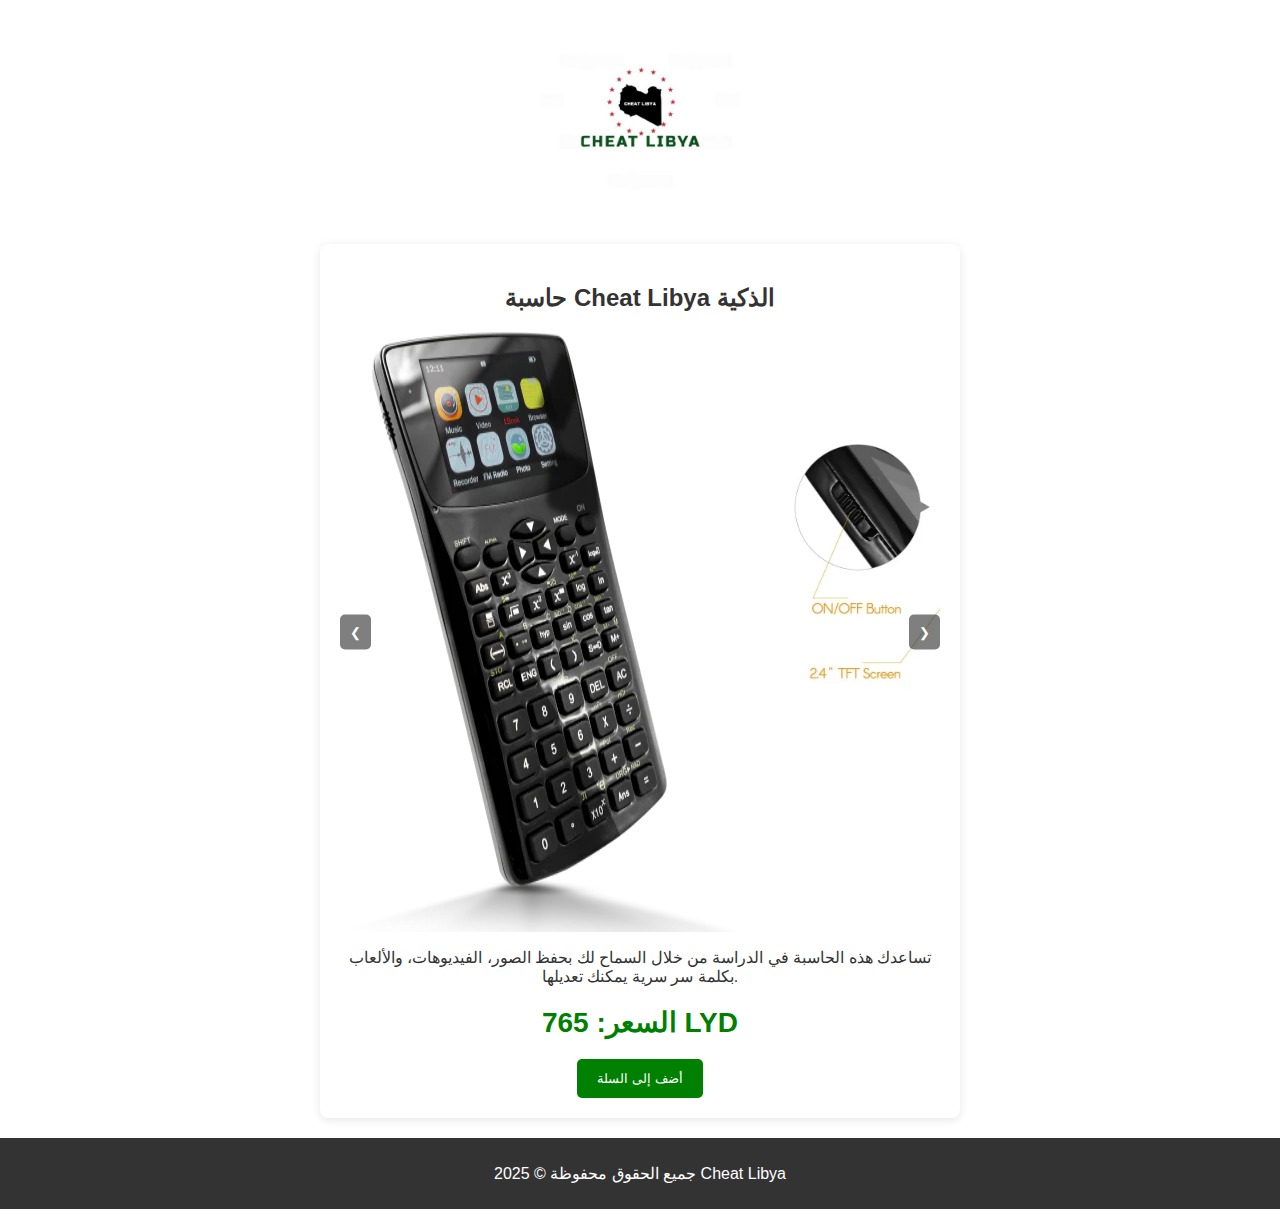
==== index.html @ 74166b25 "Add files via upload" ====
<!DOCTYPE html>
<html lang="ar">
<head>
    <meta charset="UTF-8">
    <meta name="viewport" content="width=device-width, initial-scale=1.0">
    <title>Cheat Libya - تشيت ليبيا</title>
    <link rel="stylesheet" href="styles.css">
    <style>
        .carousel {
            position: relative;
            max-width: 100%;
            margin: auto;
            overflow: hidden;
        }

        .carousel-images {
            display: flex;
            transition: transform 0.5s ease;
        }

        .carousel img {
            max-width: 100%;
            height: auto;
            border-radius: 8px;
        }

        .carousel-buttons {
            position: absolute;
            top: 50%;
            width: 100%;
            display: flex;
            justify-content: space-between;
            transform: translateY(-50%);
        }

        .carousel-button {
            background-color: rgba(0, 0, 0, 0.5);
            color: white;
            border: none;
            padding: 10px;
            cursor: pointer;
        }
    </style>
</head>
<body>

<header>
    <img src="Cheat Libya (1).png" alt="شعار Cheat Libya" class="logo">
</header>

<div class="container">
    <h2>حاسبة Cheat Libya الذكية</h2>
    
    <div class="carousel">
        <div class="carousel-images" id="carouselImages">
            <img src="calcpic1.png" alt="Image 1">
            <img src="calcpic2.png" alt="Image 2">
            <img src="calcpic3.png" alt="Image 3">
        </div>
        <div class="carousel-buttons">
            <button class="carousel-button" onclick="prevImage()">&#10094;</button>
            <button class="carousel-button" onclick="nextImage()">&#10095;</button>
        </div>
    </div>

    <p>تساعدك هذه الحاسبة في الدراسة من خلال السماح لك بحفظ الصور، الفيديوهات، والألعاب بكلمة سر سرية يمكنك تعديلها.</p>
    <p class="price">السعر: 765 LYD</p>
    <button onclick="addToCart()">أضف إلى السلة</button>
</div>

<footer>
    <p>جميع الحقوق محفوظة &copy; 2025 Cheat Libya</p>
</footer>

<script>
    let currentIndex = 0;

    function showImage(index) {
        const images = document.getElementById('carouselImages');
        const totalImages = images.children.length;
        if (index >= totalImages) {
            currentIndex = 0;
        } else if (index < 0) {
            currentIndex = totalImages - 1;
        } else {
            currentIndex = index;
        }

        const offset = -currentIndex * 100; // Adjust for image width
        images.style.transform = `translateX(${offset}%)`;
    }

    function nextImage() {
        showImage(currentIndex + 1);
    }

    function prevImage() {
        showImage(currentIndex - 1);
    }

    function addToCart() {
        window.location.href = "info.html"; // Redirect to the info page
    }
</script>

</body>
</html>
---- styles.css ----
body {
    font-family: 'Arial', sans-serif;
    background-color: white; /* Changed background to white */
    color: #333;
    text-align: center;
    margin: 0;
}

header {
    background: none; /* Removed background */
}

.logo {
    max-width: 200px; /* Make the logo bigger */
    margin: 20px 0; /* Add some margin above and below the logo */
}

.container {
    max-width: 600px;
    margin: auto;
    padding: 20px;
    background: white; /* Ensure the container is also white */
    border-radius: 8px;
    box-shadow: 0 2px 10px rgba(0, 0, 0, 0.1);
}

.product-image {
    max-width: 100%;
    height: auto;
    border-radius: 8px;
}

.price {
    font-size: 28px;
    color: green;
    margin: 20px 0;
    font-weight: bold;
}

button {
    background-color: green;
    color: white;
    padding: 12px 20px;
    border: none;
    border-radius: 5px;
    cursor: pointer;
    transition: background-color 0.3s;
}

button:hover {
    background-color: darkgreen;
}

footer {
    background-color: #333;
    color: white;
    padding: 10px 0;
    margin-top: 20px;
}

/* Input and Select Styles */
input, select {
    width: 100%;
    padding: 15px; /* Increased padding for larger input fields */
    margin: 10px 0;
    border: 1px solid #ccc;
    border-radius: 5px;
    font-size: 16px; /* Larger font size for better readability */
}

/* Responsive Styles */
@media (max-width: 768px) {
    .container {
        padding: 15px;
        margin: 10px;
    }

    .price {
        font-size: 24px;
    }

    button {
        width: 100%;
        padding: 10px;
    }
}

@media (max-width: 480px) {
    header {
        height: auto; /* Adjust header height for mobile */
    }

    .container {
        padding: 10px;
    }

    .price {
        font-size: 20px;
    }

    button {
        font-size: 16px;
    }
}
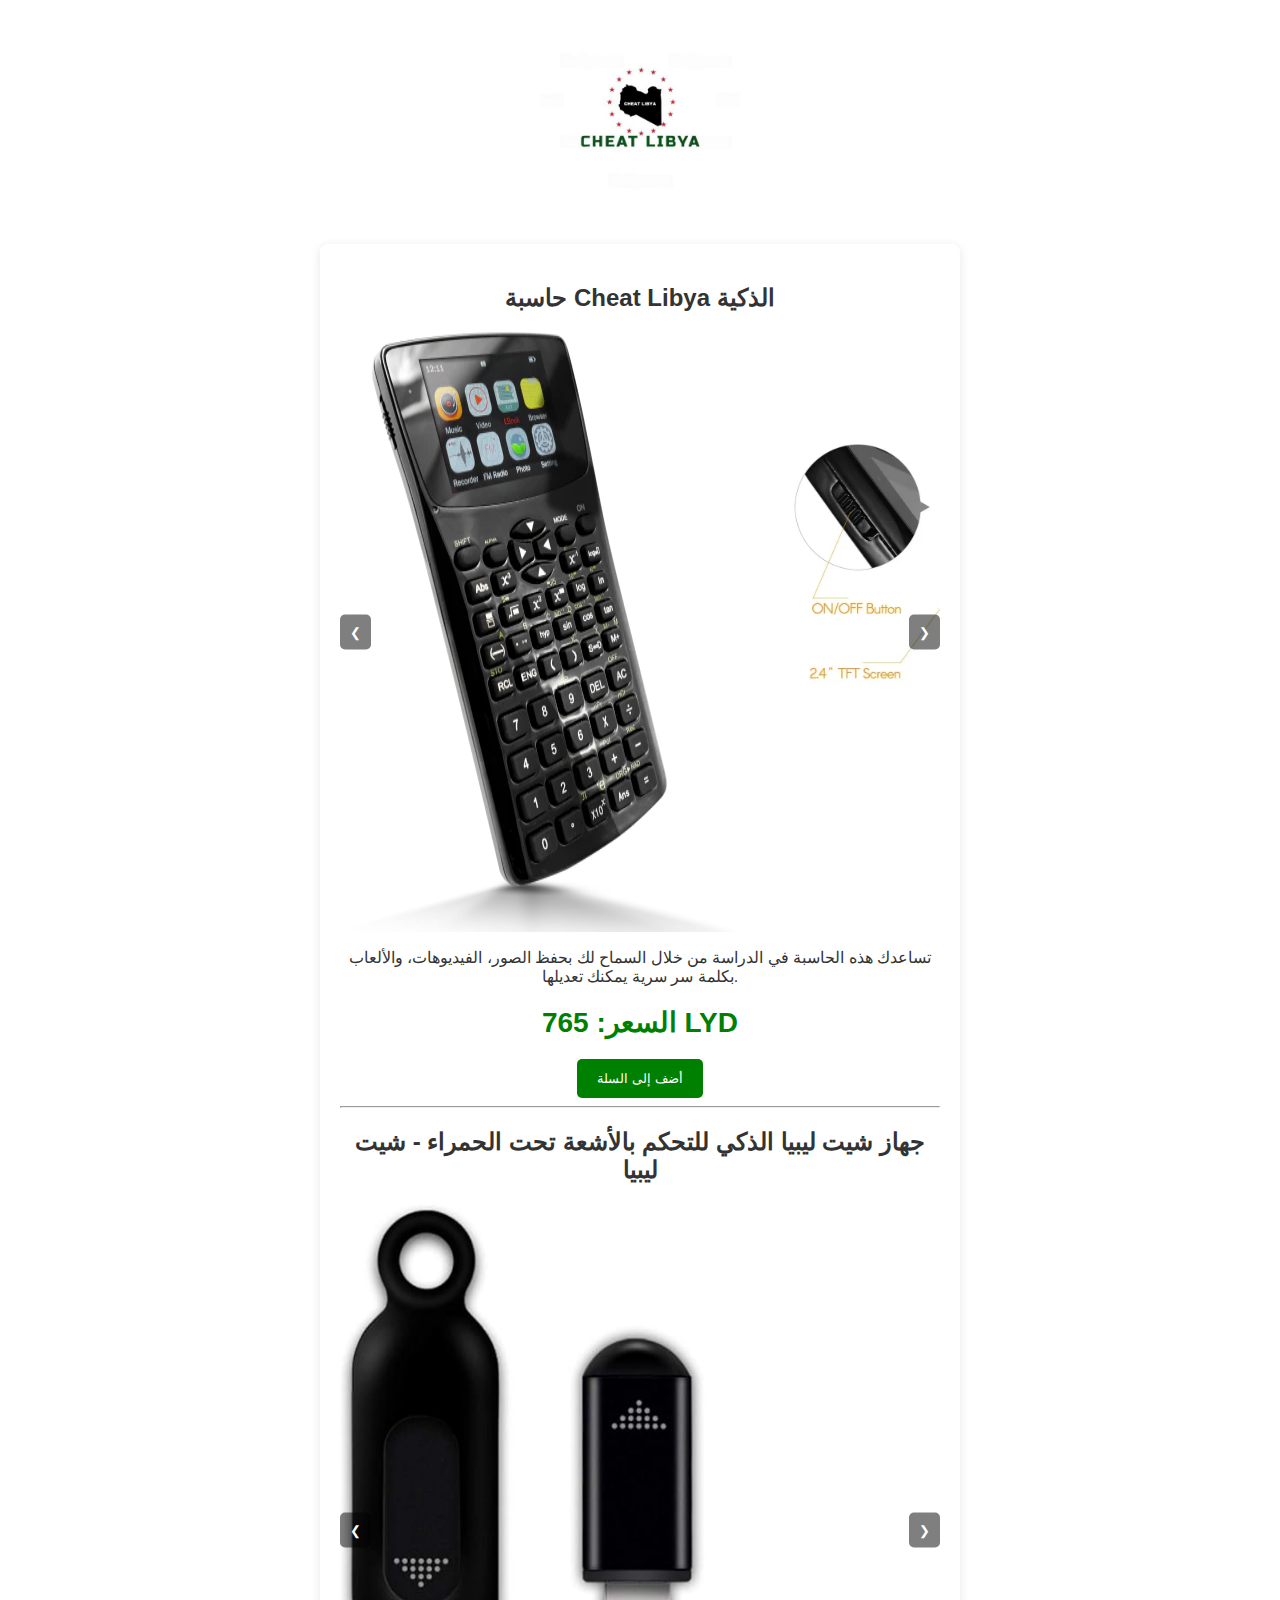
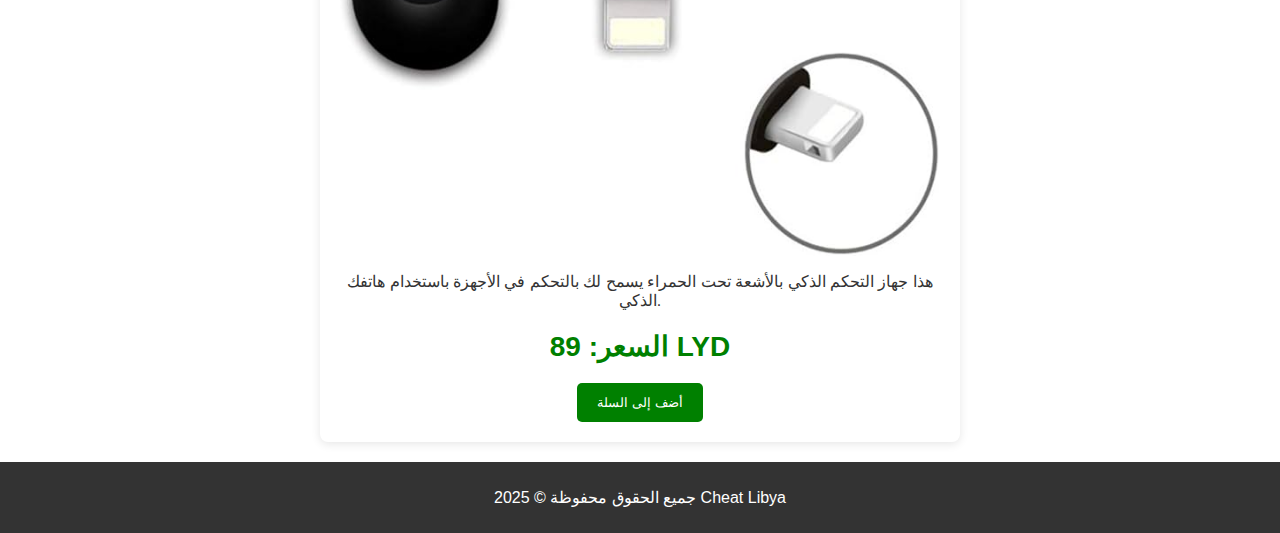
==== commit bcd73de8: "Add files via upload" ====
--- a/index.html
+++ b/index.html
@@ -58,13 +58,33 @@
             <img src="calcpic3.png" alt="Image 3">
         </div>
         <div class="carousel-buttons">
-            <button class="carousel-button" onclick="prevImage()">&#10094;</button>
-            <button class="carousel-button" onclick="nextImage()">&#10095;</button>
+            <button class="carousel-button" onclick="prevImage('carouselImages', 'calc')">&#10094;</button>
+            <button class="carousel-button" onclick="nextImage('carouselImages', 'calc')">&#10095;</button>
         </div>
     </div>
 
     <p>تساعدك هذه الحاسبة في الدراسة من خلال السماح لك بحفظ الصور، الفيديوهات، والألعاب بكلمة سر سرية يمكنك تعديلها.</p>
     <p class="price">السعر: 765 LYD</p>
+    <button onclick="addToCart()">أضف إلى السلة</button>
+    
+    <hr> <!-- Separator for the new item -->
+
+    <h2>جهاز شيت ليبيا الذكي للتحكم بالأشعة تحت الحمراء - شيت ليبيا</h2>
+    
+    <div class="carousel">
+        <div class="carousel-images" id="remoteCarouselImages">
+            <img src="cheat IR.jpg" alt="صورة جهاز التحكم 1">
+            <img src="cheat IR 2.jpg" alt="صورة جهاز التحكم 2">
+            <img src="cheat IR 3.jpg" alt="صورة جهاز التحكم 3">
+        </div>
+        <div class="carousel-buttons">
+            <button class="carousel-button" onclick="prevImage('remoteCarouselImages', 'remote')">&#10094;</button>
+            <button class="carousel-button" onclick="nextImage('remoteCarouselImages', 'remote')">&#10095;</button>
+        </div>
+    </div>
+
+    <p>هذا جهاز التحكم الذكي بالأشعة تحت الحمراء يسمح لك بالتحكم في الأجهزة باستخدام هاتفك الذكي.</p>
+    <p class="price">السعر: 89 LYD</p>
     <button onclick="addToCart()">أضف إلى السلة</button>
 </div>
 
@@ -73,29 +93,38 @@
 </footer>
 
 <script>
-    let currentIndex = 0;
+    let currentIndexCalc = 0;
+    let currentIndexRemote = 0;
 
-    function showImage(index) {
-        const images = document.getElementById('carouselImages');
+    function showImage(index, carouselId) {
+        const images = document.getElementById(carouselId);
         const totalImages = images.children.length;
         if (index >= totalImages) {
-            currentIndex = 0;
+            index = 0;
         } else if (index < 0) {
-            currentIndex = totalImages - 1;
-        } else {
-            currentIndex = index;
+            index = totalImages - 1;
         }
 
-        const offset = -currentIndex * 100; // Adjust for image width
+        const offset = -index * 100; // Adjust for image width
         images.style.transform = `translateX(${offset}%)`;
+
+        return index; // return the current index
     }
 
-    function nextImage() {
-        showImage(currentIndex + 1);
+    function nextImage(carouselId) {
+        if (carouselId === 'carouselImages') {
+            currentIndexCalc = showImage(++currentIndexCalc, carouselId);
+        } else if (carouselId === 'remoteCarouselImages') {
+            currentIndexRemote = showImage(++currentIndexRemote, carouselId);
+        }
     }
 
-    function prevImage() {
-        showImage(currentIndex - 1);
+    function prevImage(carouselId) {
+        if (carouselId === 'carouselImages') {
+            currentIndexCalc = showImage(--currentIndexCalc, carouselId);
+        } else if (carouselId === 'remoteCarouselImages') {
+            currentIndexRemote = showImage(--currentIndexRemote, carouselId);
+        }
     }
 
     function addToCart() {
